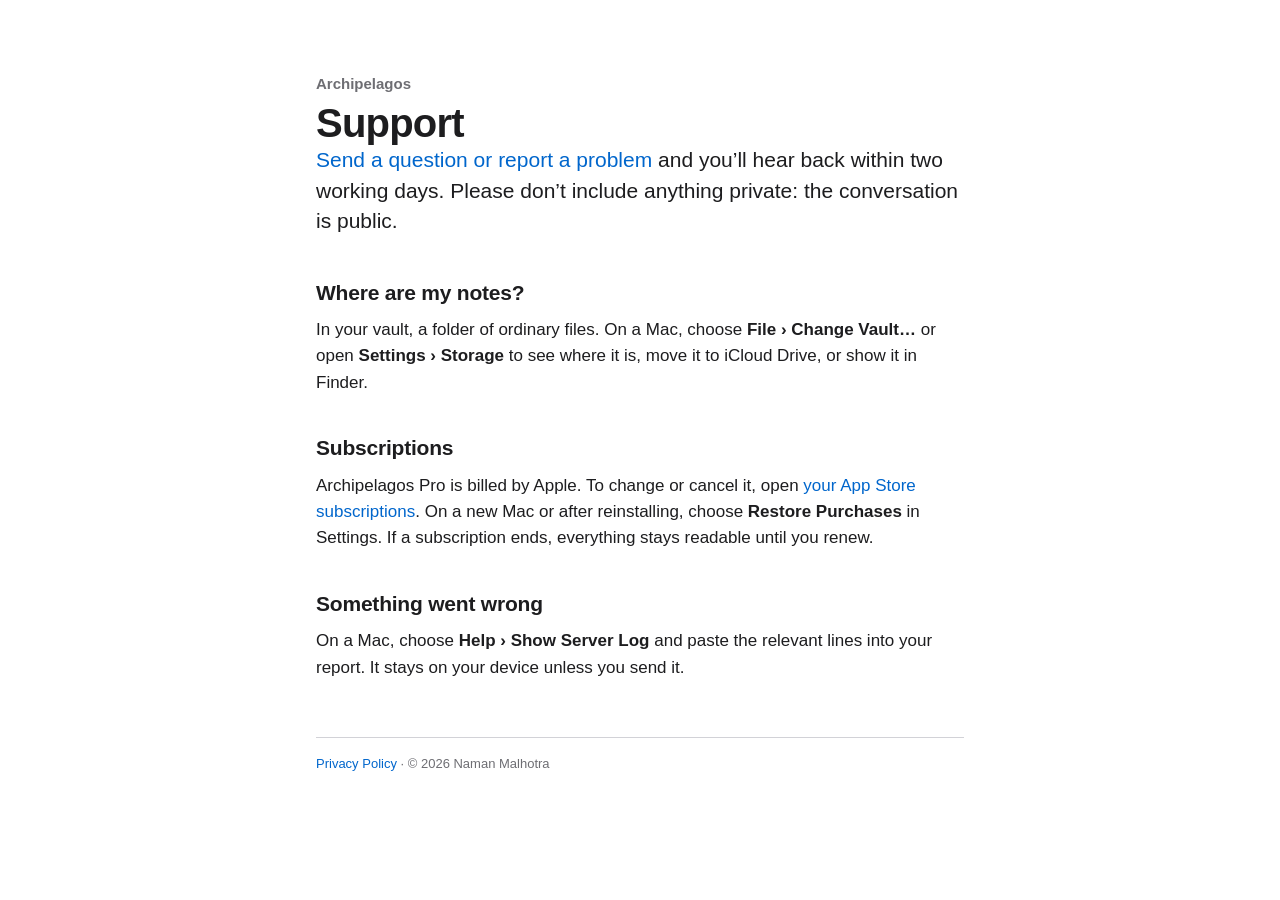
==== support/index.html @ 57c7a8ad "Privacy Policy and Support pages for Archipelagos Co-Authored-By: Claude Opus 5.5 <noreply@anthropic" ====
<!doctype html>
<html lang="en">
<head>
<meta charset="utf-8">
<meta name="viewport" content="width=device-width, initial-scale=1">
<title>Archipelagos Support</title>
<meta name="description" content="Help with Archipelagos: your vault, subscriptions, and getting in touch.">
<link rel="stylesheet" href="../site.css">
</head>
<body>
<main>
<p class="eyebrow">Archipelagos</p>
<h1>Support</h1>
<p class="lede"><a href="https://github.com/malhotranaman/archipelagos-site/issues/new">Send a question or report a problem</a> and you’ll hear back within two working days. Please don’t include anything private: the conversation is public.</p>

<h2>Where are my notes?</h2>
<p>In your vault, a folder of ordinary files. On a Mac, choose <strong>File › Change Vault…</strong> or open <strong>Settings › Storage</strong> to see where it is, move it to iCloud Drive, or show it in Finder.</p>

<h2>Subscriptions</h2>
<p>Archipelagos Pro is billed by Apple. To change or cancel it, open <a href="https://apps.apple.com/account/subscriptions">your App Store subscriptions</a>. On a new Mac or after reinstalling, choose <strong>Restore Purchases</strong> in Settings. If a subscription ends, everything stays readable until you renew.</p>

<h2>Something went wrong</h2>
<p>On a Mac, choose <strong>Help › Show Server Log</strong> and paste the relevant lines into your report. It stays on your device unless you send it.</p>

<footer><a href="../privacy/">Privacy Policy</a> · © 2026 Naman Malhotra</footer>
</main>
</body>
</html>
---- site.css ----
:root { color-scheme: light dark; --text: #1d1d1f; --muted: #6e6e73; --link: #0066cc; --bg: #fff; --rule: #d2d2d7; }
@media (prefers-color-scheme: dark) { :root { --text: #f5f5f7; --muted: #a1a1a6; --link: #2997ff; --bg: #000; --rule: #424245; } }
* { box-sizing: border-box; }
body { margin: 0; background: var(--bg); color: var(--text); font: 17px/1.55 -apple-system, BlinkMacSystemFont, "SF Pro Text", "Helvetica Neue", sans-serif; -webkit-font-smoothing: antialiased; }
main { max-width: 680px; margin: 0 auto; padding: 72px 16px 56px; }
.eyebrow { margin: 0 0 6px; color: var(--muted); font-size: 15px; font-weight: 600; }
h1 { margin: 0; font-size: 40px; line-height: 1.1; letter-spacing: -0.02em; }
.updated { margin: 8px 0 32px; color: var(--muted); font-size: 15px; }
.lede { font-size: 21px; line-height: 1.45; margin: 0 0 40px; }
h2 { margin: 36px 0 8px; font-size: 21px; letter-spacing: -0.01em; }
p, li { margin: 0 0 12px; }
ul { padding-left: 20px; }
a { color: var(--link); text-decoration: none; }
a:hover { text-decoration: underline; }
footer { margin-top: 56px; padding-top: 16px; border-top: 1px solid var(--rule); color: var(--muted); font-size: 13px; }
@media (max-width: 600px) { main { padding-top: 48px; } h1 { font-size: 32px; } .lede { font-size: 19px; } }
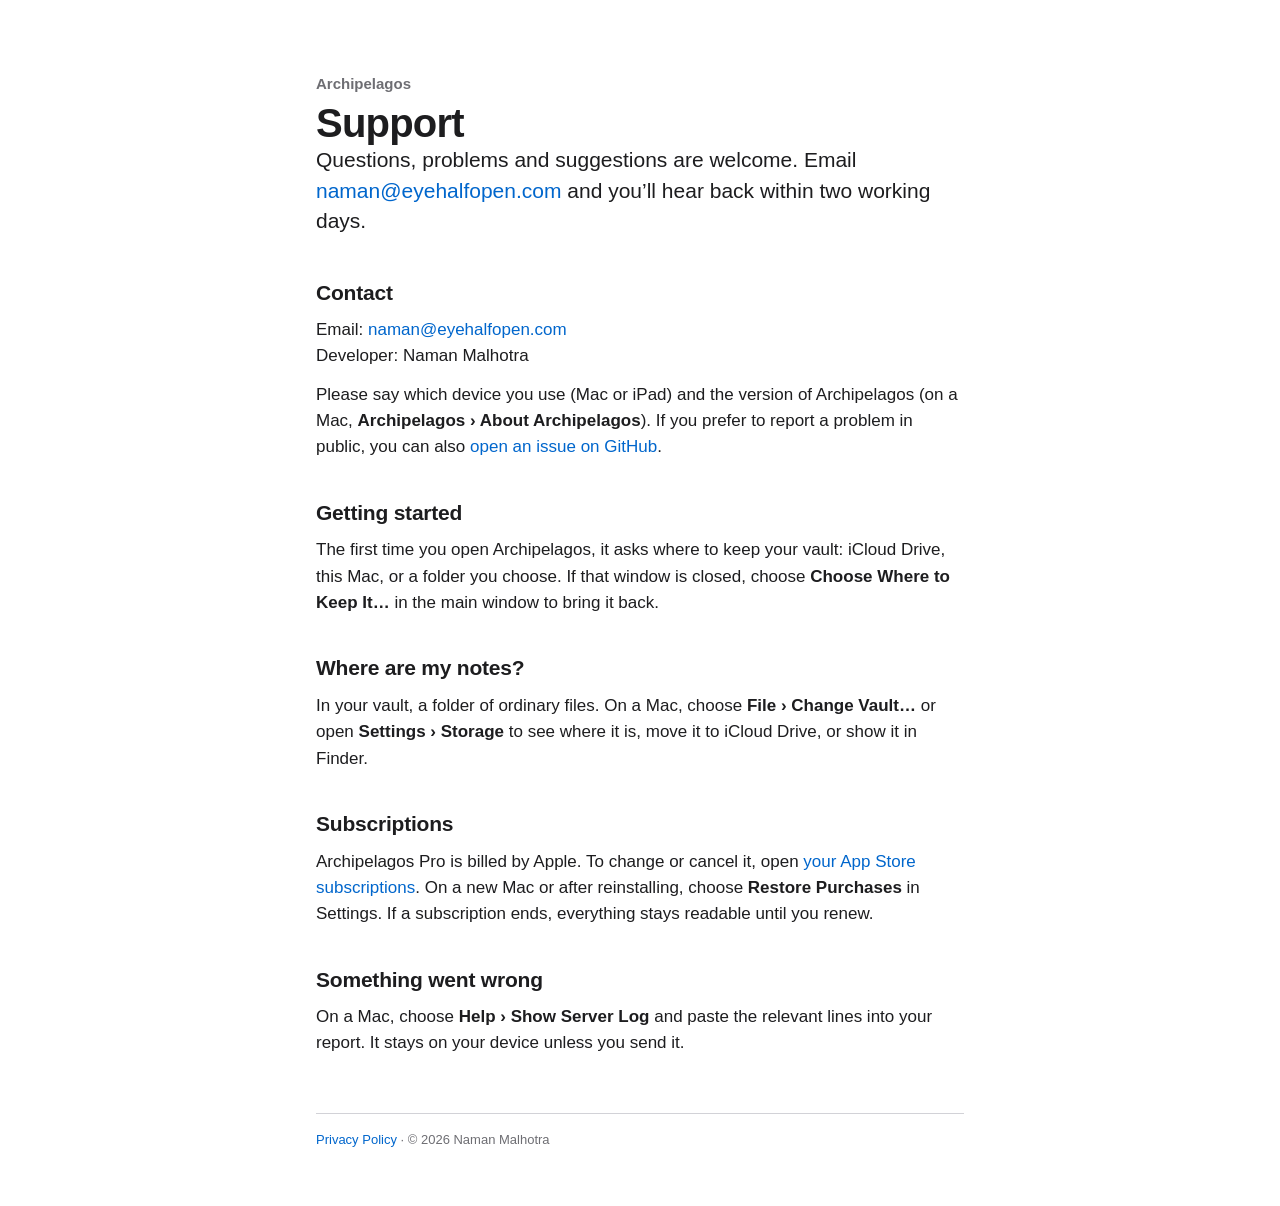
==== commit 1430c719: "Support: an email address to write to, and how to bring back the first-launch window Co-Authored-By:" ====
--- a/support/index.html
+++ b/support/index.html
@@ -4,14 +4,22 @@
 <meta charset="utf-8">
 <meta name="viewport" content="width=device-width, initial-scale=1">
 <title>Archipelagos Support</title>
-<meta name="description" content="Help with Archipelagos: your vault, subscriptions, and getting in touch.">
+<meta name="description" content="Help with Archipelagos: contact the developer, your vault, and subscriptions.">
 <link rel="stylesheet" href="../site.css">
 </head>
 <body>
 <main>
 <p class="eyebrow">Archipelagos</p>
 <h1>Support</h1>
-<p class="lede"><a href="https://github.com/malhotranaman/archipelagos-site/issues/new">Send a question or report a problem</a> and you’ll hear back within two working days. Please don’t include anything private: the conversation is public.</p>
+<p class="lede">Questions, problems and suggestions are welcome. Email <a href="mailto:naman@eyehalfopen.com?subject=Archipelagos%20support">naman@eyehalfopen.com</a> and you’ll hear back within two working days.</p>
+
+<h2>Contact</h2>
+<p>Email: <a href="mailto:naman@eyehalfopen.com?subject=Archipelagos%20support">naman@eyehalfopen.com</a><br>
+Developer: Naman Malhotra</p>
+<p>Please say which device you use (Mac or iPad) and the version of Archipelagos (on a Mac, <strong>Archipelagos › About Archipelagos</strong>). If you prefer to report a problem in public, you can also <a href="https://github.com/malhotranaman/archipelagos-site/issues/new">open an issue on GitHub</a>.</p>
+
+<h2>Getting started</h2>
+<p>The first time you open Archipelagos, it asks where to keep your vault: iCloud Drive, this Mac, or a folder you choose. If that window is closed, choose <strong>Choose Where to Keep It…</strong> in the main window to bring it back.</p>
 
 <h2>Where are my notes?</h2>
 <p>In your vault, a folder of ordinary files. On a Mac, choose <strong>File › Change Vault…</strong> or open <strong>Settings › Storage</strong> to see where it is, move it to iCloud Drive, or show it in Finder.</p>
